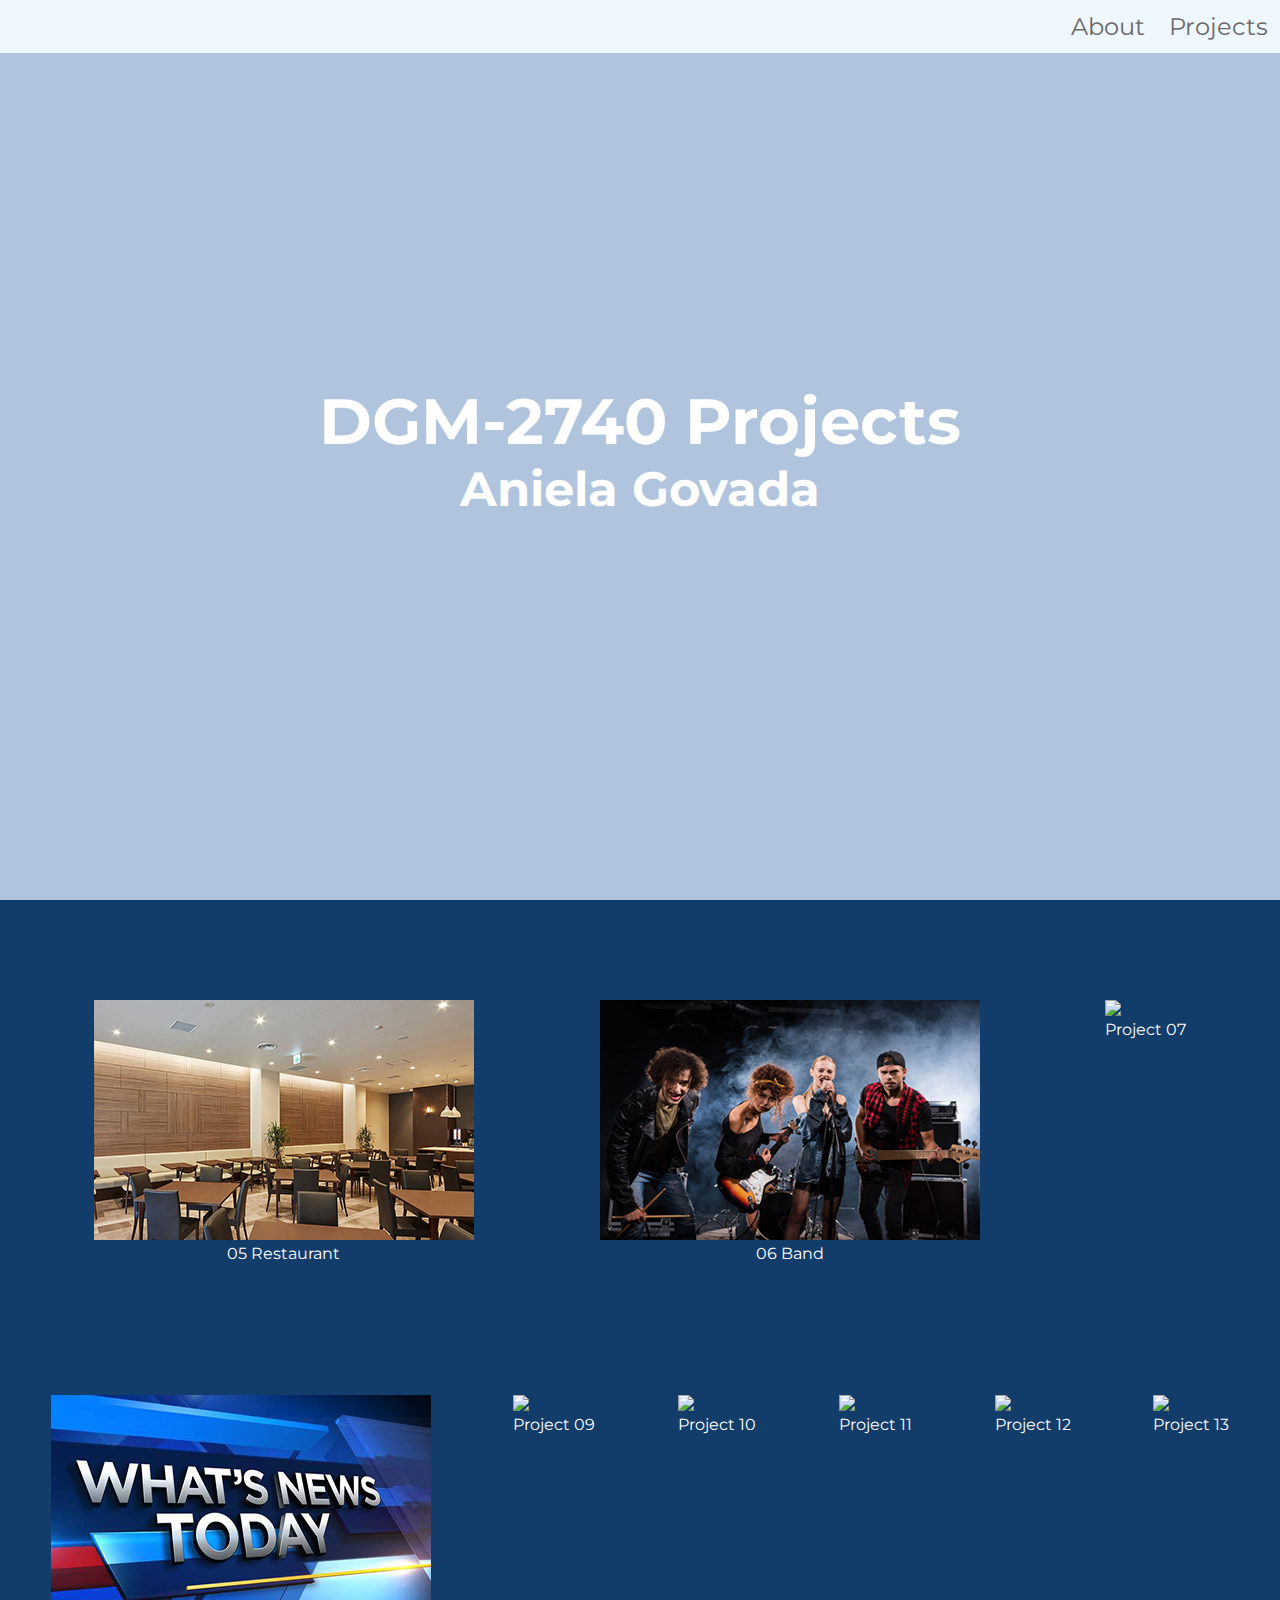
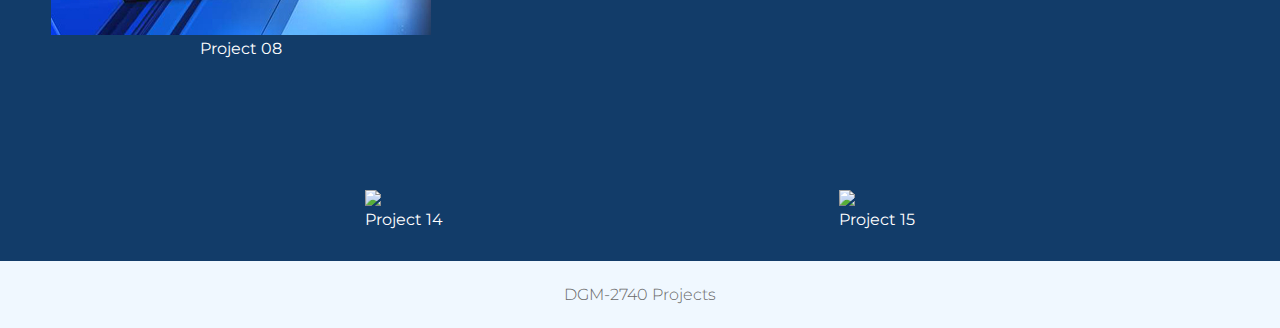
==== index.html @ d08dba9b "project 08" ====
<!DOCTYPE html>
<html lang="en">
<!--<script src="https://cdn.freecodecamp.org/testable-projects-fcc/v1/bundle.js"></script>-->

<head>
    <meta charset="UTF-8">
    <meta http-equiv="X-UA-Compatible" content="IE=edge">
    <meta name="viewport" content="width=device-width, initial-scale=1.0">
    <link href="style.css" rel="stylesheet">
    <link rel="preconnect" href="https://fonts.gstatic.com">
    <link href="https://fonts.googleapis.com/css2?family=Montserrat&display=swap" rel="stylesheet">
    <title>DGM-2740|Projects</title>
</head>

<body>
    <nav id="navbar">
        <ul id="navlist">
            <li>
                <a href="#welcome-section">About</a>
            </li>
            <li>
                <a href="#projects">Projects</a>
            </li>
        </ul>
    </nav>
    <section id="welcome-section">
        <h1>DGM-2740 Projects</h1>
        <h2>Aniela Govada</h2>
    </section>
    <section id="projects">
        <a href="resturant05/index.html" target="_blank" class="project-tile">
            <figure class="project-tile">
                <img src="images/hero.jpeg">
                <figcaption>05 Restaurant</figcaption>
            </figure>
        </a>

        <a href="band06/index.html" target="_blank" class="project-tile">
            <figure class="project-tile">
                <img src="images/rockBand.jpeg">
                <figcaption>06 Band</figcaption>
            </figure>
        </a>

        <a href="#" target="_blank" class="project-tile">
            <figure class="project-tile">
                <img src="https://picsum.photos/id/1018/380/240">
                <figcaption>Project 07</figcaption>
            </figure>
        </a>

        <a href="news08/index.html" class="project-tile">
            <figure class="project-tile">
                <img src="/images/C4GTHMM43JGORGPZPFBHWLNJ2Y.jpeg">
                <figcaption>Project 08</figcaption>
            </figure>
        </a>

        <a href="#" class="project-tile">
            <figure class="project-tile">
                <img src="https://picsum.photos/id/1018/380/240">
                <figcaption>Project 09</figcaption>
            </figure>
        </a>
        <a href="#" class="project-tile">
            <figure class="project-tile">
                <img src="https://picsum.photos/id/1018/380/240">
                <figcaption>Project 10</figcaption>
            </figure>
        </a>
        <a href="#" class="project-tile">
            <figure class="project-tile">
                <img src="https://picsum.photos/id/1018/380/240">
                <figcaption>Project 11</figcaption>
            </figure>
        </a>
        <a href="#" class="project-tile">
            <figure class="project-tile">
                <img src="https://picsum.photos/id/1018/380/240">
                <figcaption>Project 12</figcaption>
            </figure>
        </a>
        <a href="#" class="project-tile">
            <figure class="project-tile">
                <img src="https://picsum.photos/id/1018/380/240">
                <figcaption>Project 13</figcaption>
            </figure>
        </a>
        <a href="#" class="project-tile">
            <figure class="project-tile">
                <img src="https://picsum.photos/id/1018/380/240">
                <figcaption>Project 14</figcaption>
            </figure>
        </a>
        <a href="#" class="project-tile">
            <figure class="project-tile">
                <img src="https://picsum.photos/id/1018/380/240">
                <figcaption>Project 15</figcaption>
            </figure>
        </a>
        
    </section>

    <footer>
        <p>DGM-2740 Projects</p>
    </footer>

<!--    <script src="https://cdn.freecodecamp.org/testable-projects-fcc/v1/bundle.js"></script>-->

</body>

</html>
---- style.css ----
*{
    margin: 0;
    padding: 0;
    box-sizing: border-box;
}

body {
    font-family: 'Montserrat', sans-serif;
}

#navbar {
    width: 100%; 
    display: flex;
    justify-content: flex-end;
    position: fixed;
    background-color: aliceblue;
    
}

#navlist {
    display: flex;   
    list-style: none;   
    
}

#navlist a{
    display: block;
    font-size: 1.5em;
    padding: .5em .5em;
    color: dimgrey;
}

#navlist a:hover {
    background-color: lightsteelblue;
    color: white;
}

#welcome-section {
    display: flex;
    flex-direction: column;
    justify-content: center;
    align-items: center;
    background-color: lightsteelblue;
    color:white;
    width: 100%;
    height: 100vh;
    font-size: 2rem;
}

#projects {
    background-color: #123C69;
    display: flex;
    flex-wrap: wrap;
    justify-content: space-evenly;
}

.project-tile{
    margin-top: 50px;
    margin-left: 1em;
    margin-right: 1em;
    margin-bottom: 1em;
    
}

.project-tile:hover {
    color: white;
    text-decoration: underline;
}

figcaption {
    
    text-align: center;
}

a{
    text-decoration: none;
    color: white;
}

#contact{
    background-color: lightsteelblue;
    display: flex;
    flex-direction: column;
    justify-content: center;
    align-items: center;
    color:white;
    width: 100%;
    height: 100vh;
    font-size: 2rem;
}

.links {
    float: left; 
    text-decoration: none; 
    padding: 30px;
    font-size: 1.4rem;
    color: #123C69;
} 

.links a:hover {
    color: white;
    text-decoration: underline;
}

.verticalLine {
    border-left: thick solid #ff0000;
}


footer {
    font-weight: 300;
    text-align: center;
    padding: 1.5rem;
    background: aliceblue;
    color: dimgrey;
} 

@media (max-width: 1200px) {
    html {
        font-size: 100%;
    }
}
@media (max-width: 980px) {
    html {
        font-size: 80%;
    }
}
@media (max-width: 460px) {
    html {
        font-size: 60%;
    }
}
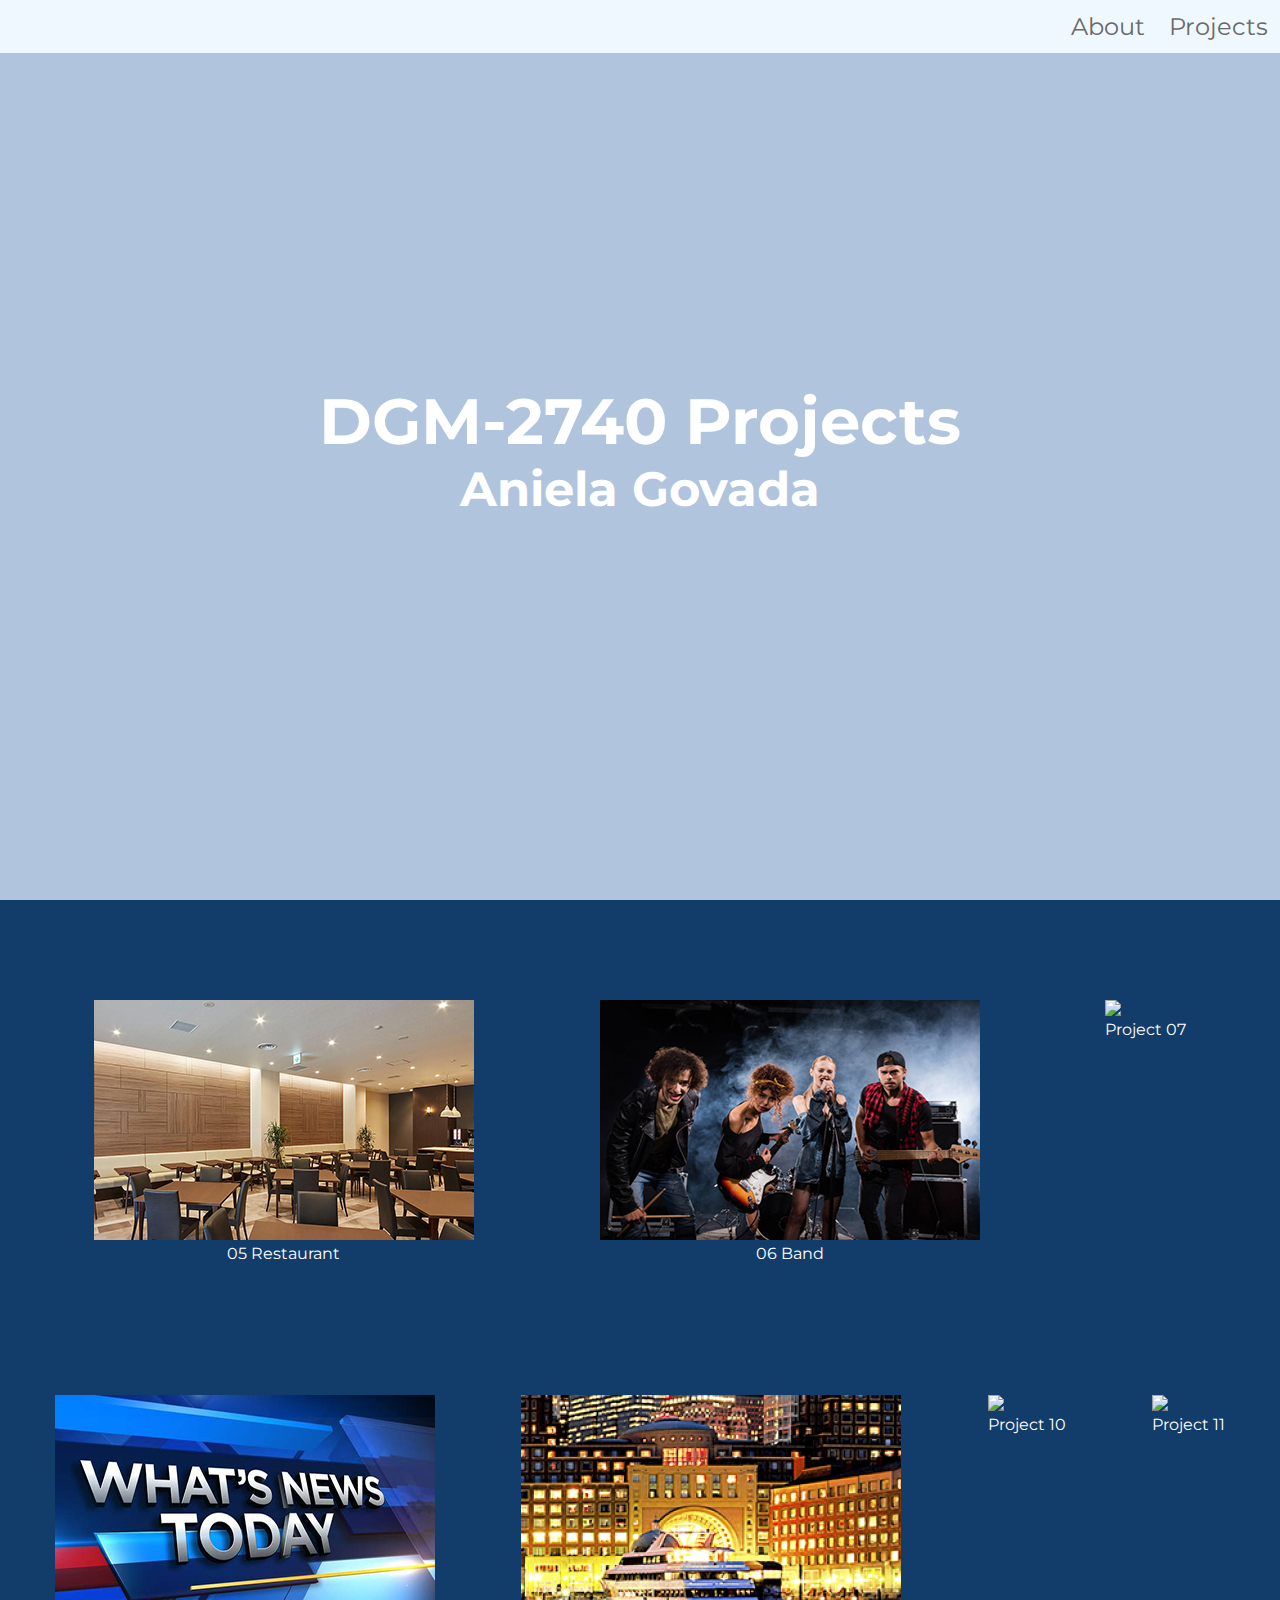
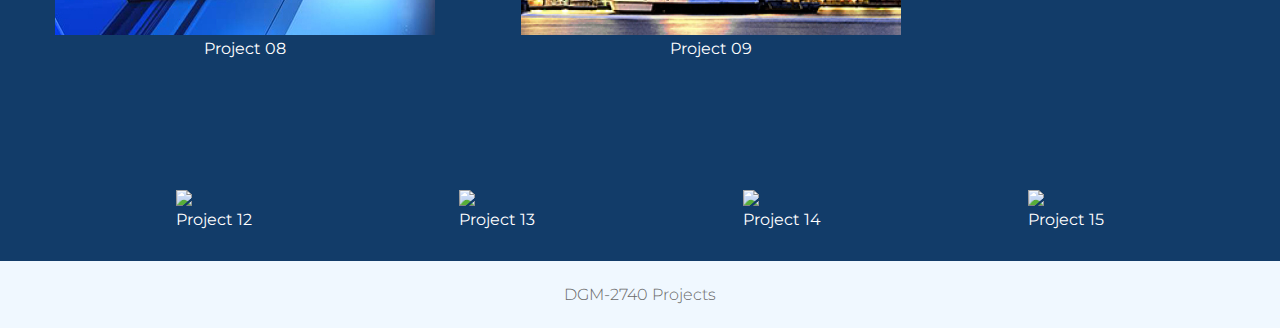
==== commit 7bb41932: "display Changes" ====
--- a/index.html
+++ b/index.html
@@ -56,9 +56,9 @@
             </figure>
         </a>
 
-        <a href="#" class="project-tile">
+        <a href="09boston/index.html" class="project-tile">
             <figure class="project-tile">
-                <img src="https://picsum.photos/id/1018/380/240">
+                <img src="/images/boston.jpeg">
                 <figcaption>Project 09</figcaption>
             </figure>
         </a>
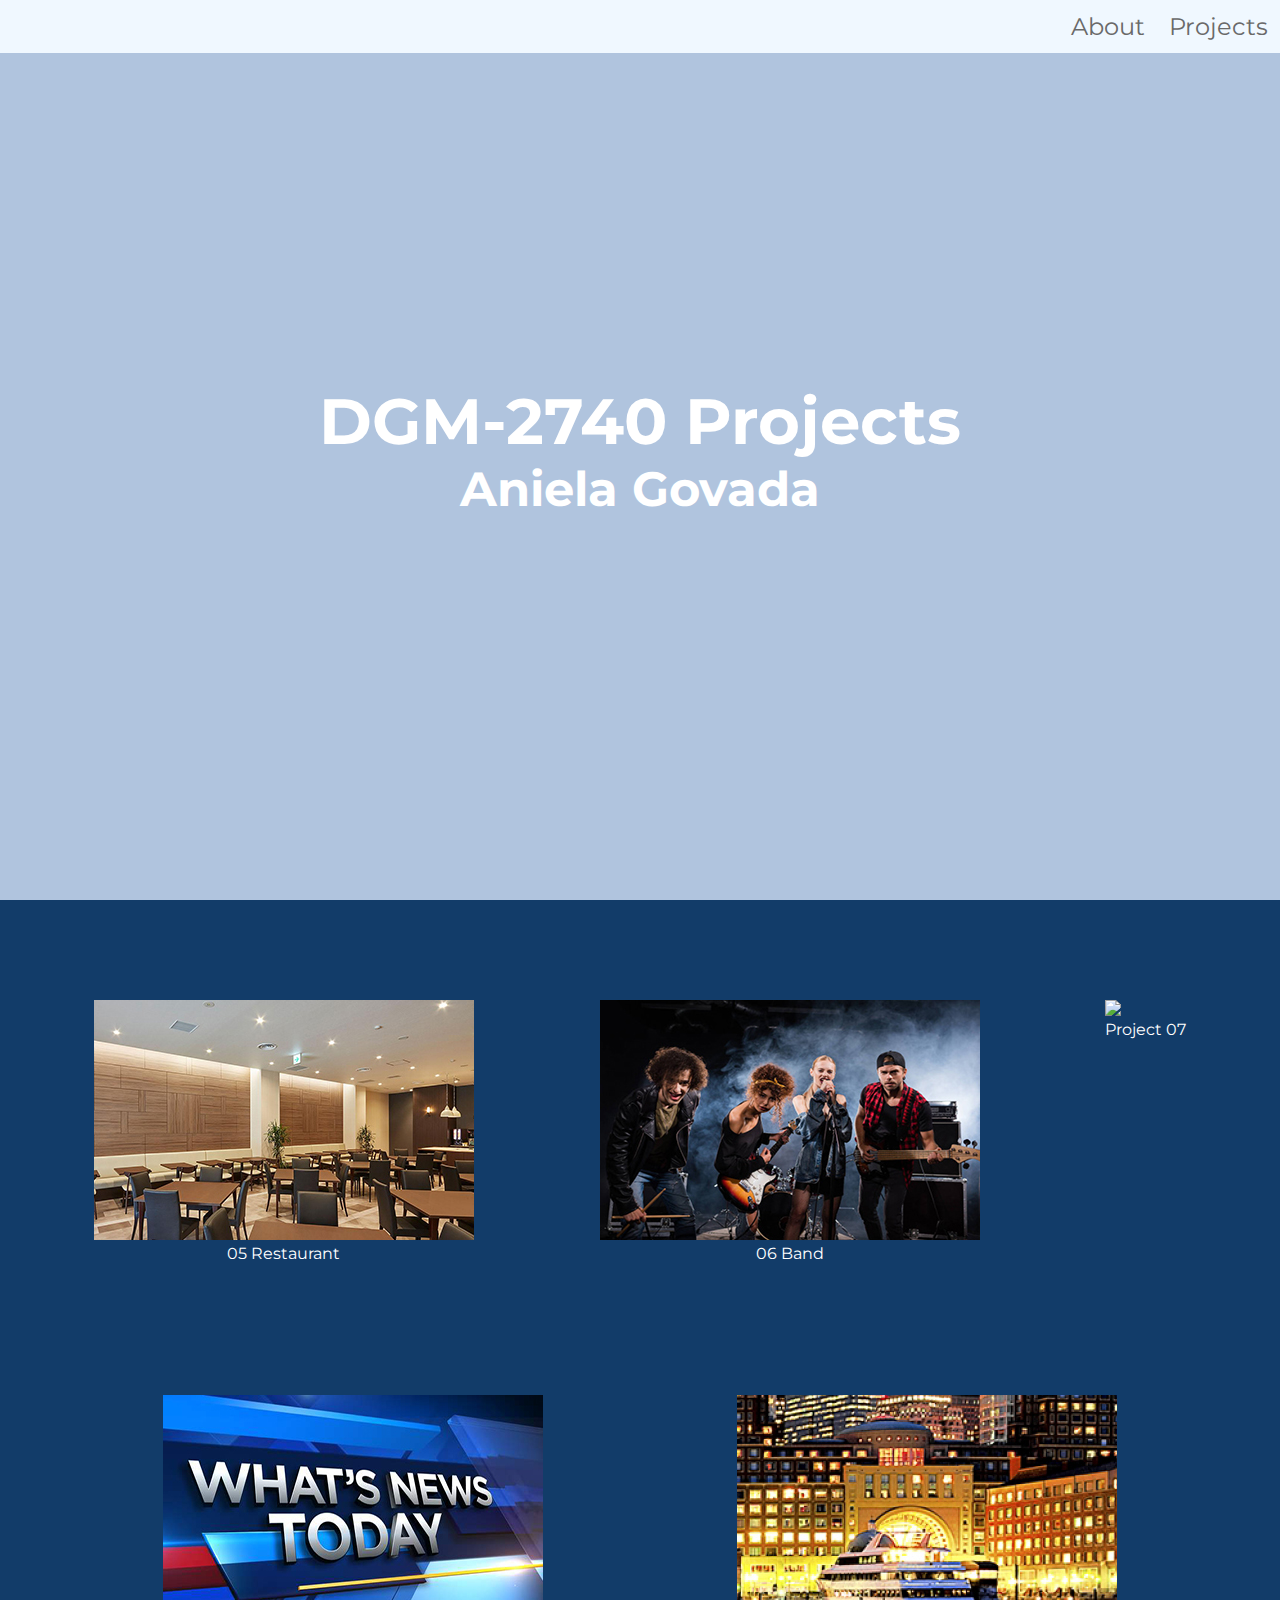
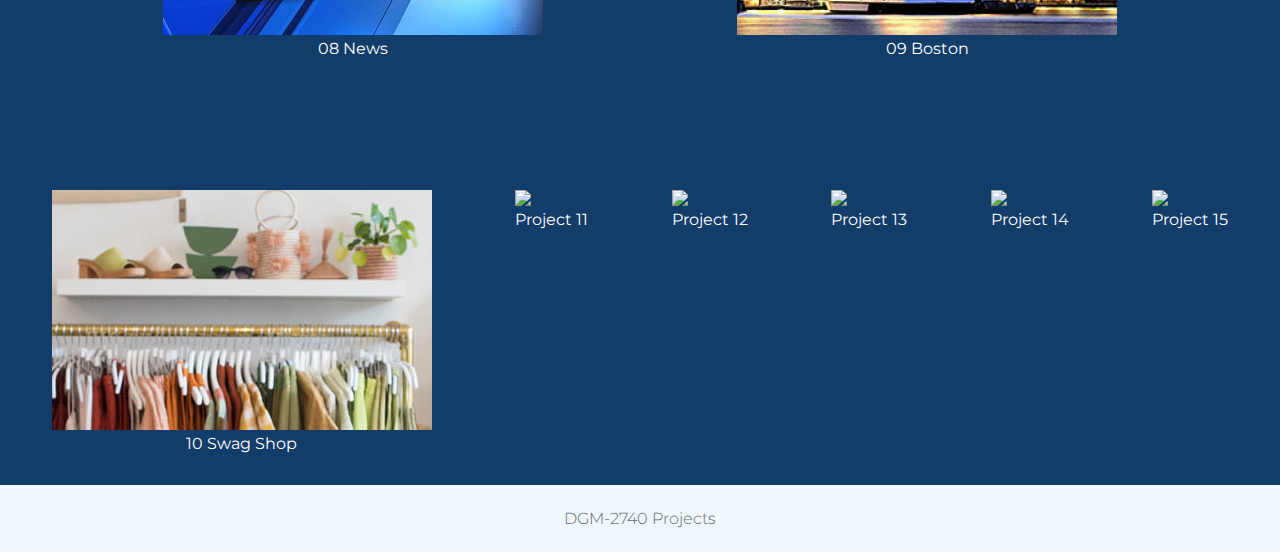
==== commit eb445381: "10 project" ====
--- a/index.html
+++ b/index.html
@@ -49,23 +49,23 @@
             </figure>
         </a>
 
-        <a href="news08/index.html" class="project-tile">
+        <a href="news08/index.html" target="_blank" class="project-tile">
             <figure class="project-tile">
                 <img src="/images/C4GTHMM43JGORGPZPFBHWLNJ2Y.jpeg">
-                <figcaption>Project 08</figcaption>
+                <figcaption>08 News</figcaption>
             </figure>
         </a>
 
-        <a href="09boston/index.html" class="project-tile">
+        <a href="boston09/index.html" target="_blank" class="project-tile">
             <figure class="project-tile">
                 <img src="/images/boston.jpeg">
-                <figcaption>Project 09</figcaption>
+                <figcaption>09 Boston</figcaption>
             </figure>
         </a>
-        <a href="#" class="project-tile">
+        <a href="swag10/index.html" class="project-tile">
             <figure class="project-tile">
-                <img src="https://picsum.photos/id/1018/380/240">
-                <figcaption>Project 10</figcaption>
+                <img src="images/swag.jpeg">
+                <figcaption>10 Swag Shop</figcaption>
             </figure>
         </a>
         <a href="#" class="project-tile">
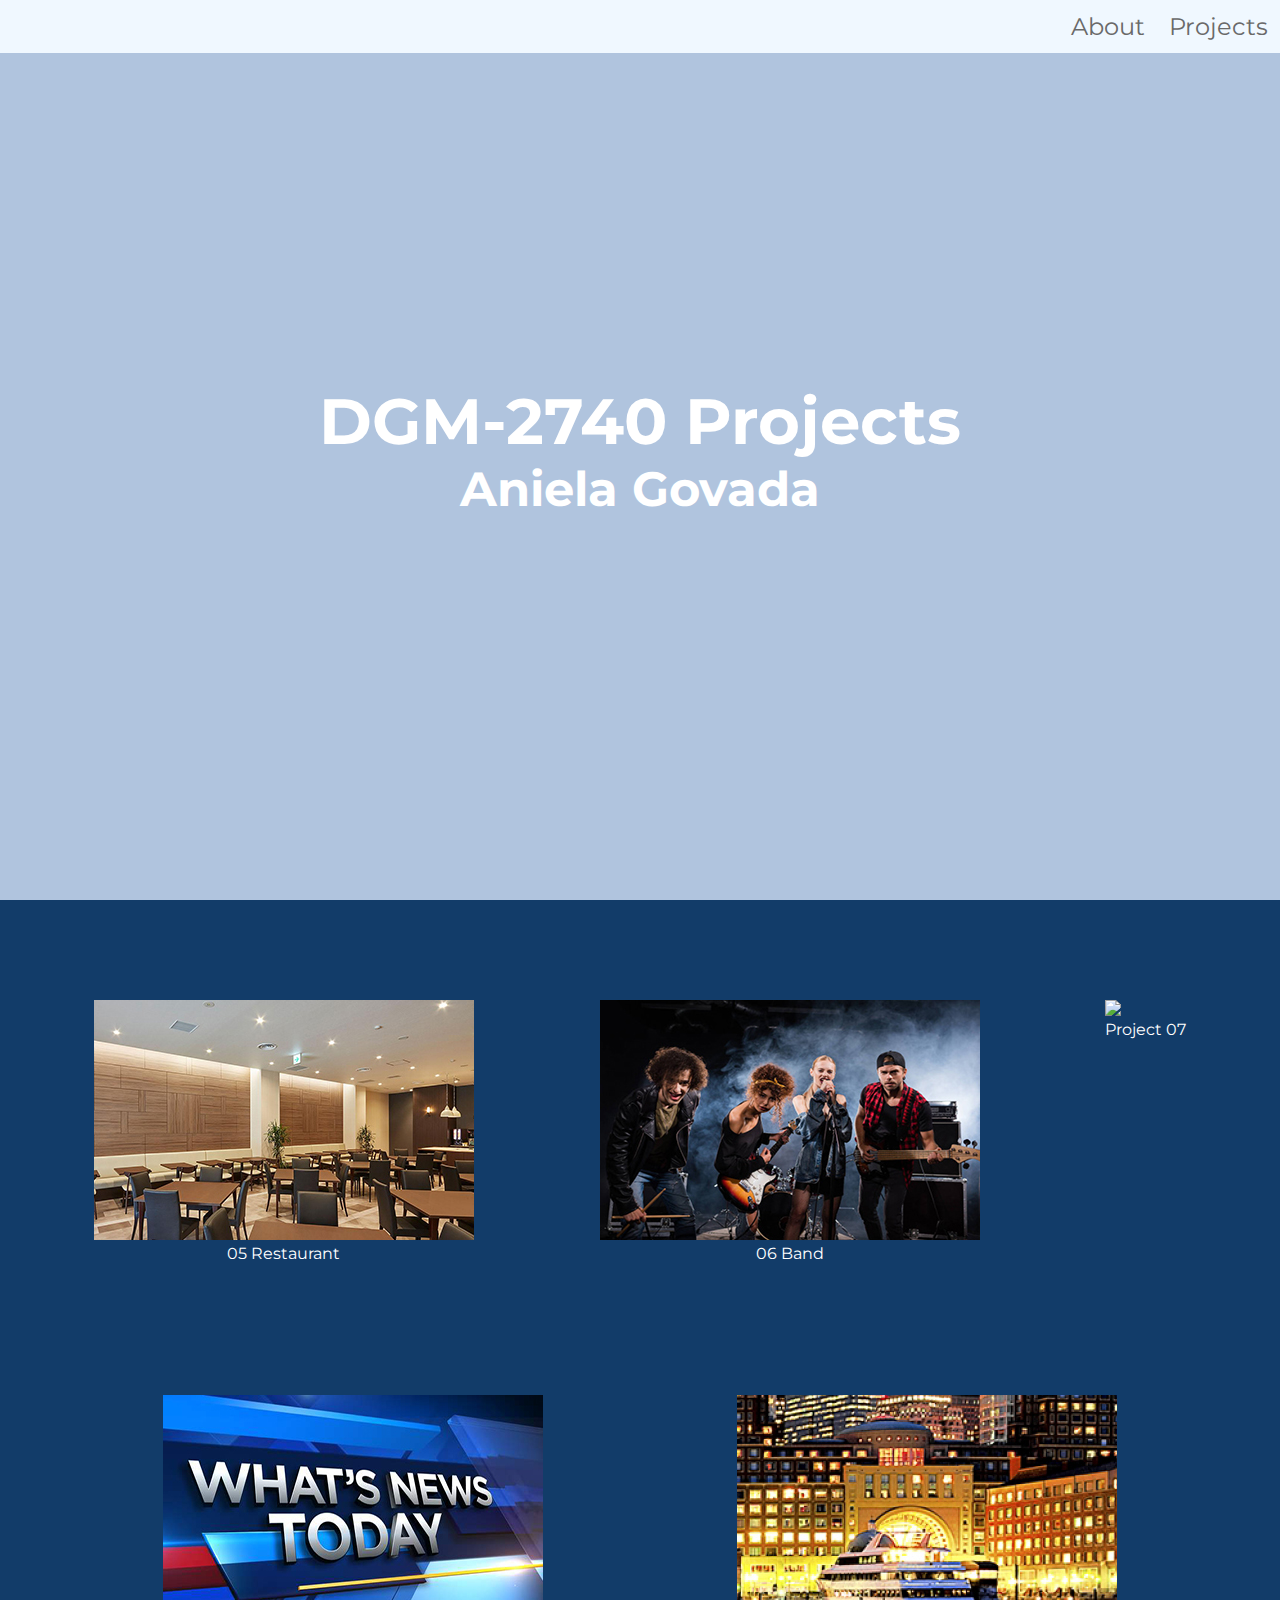
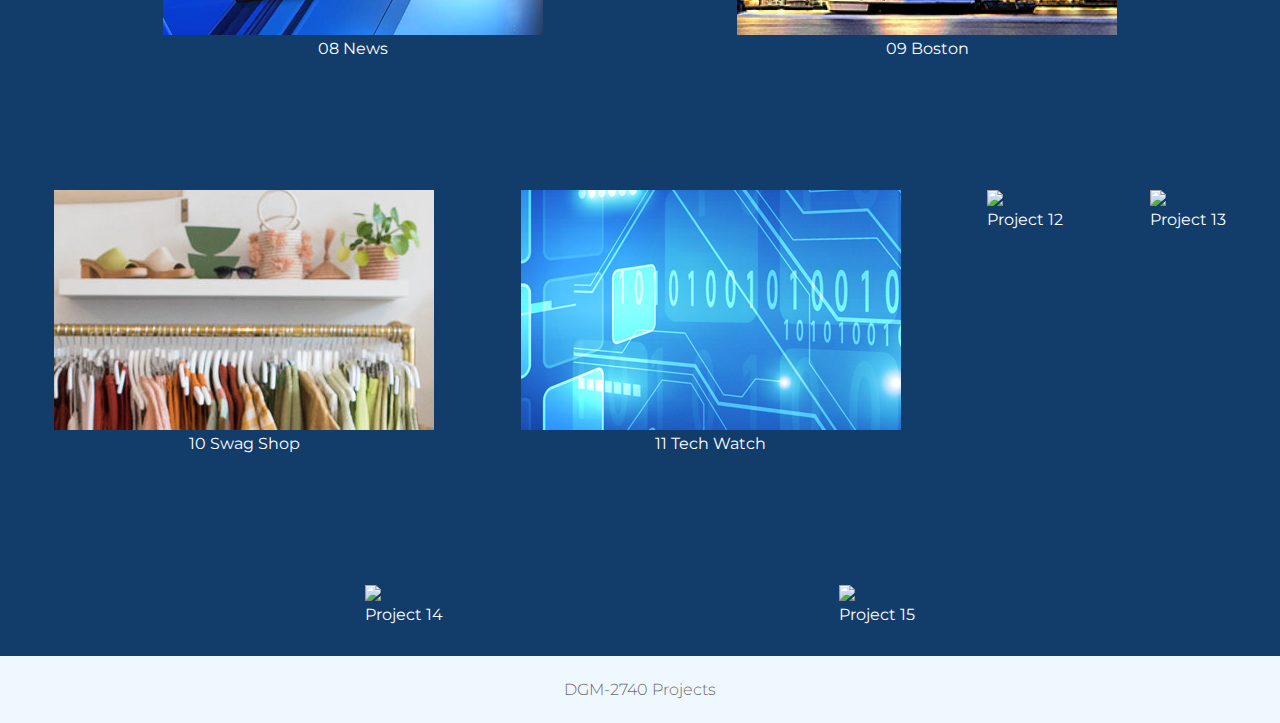
==== commit 6734cd8b: "11 image" ====
--- a/index.html
+++ b/index.html
@@ -62,37 +62,37 @@
                 <figcaption>09 Boston</figcaption>
             </figure>
         </a>
-        <a href="swag10/index.html" class="project-tile">
+        <a href="swag10/index.html" target="_blank" class="project-tile">
             <figure class="project-tile">
                 <img src="images/swag.jpeg">
                 <figcaption>10 Swag Shop</figcaption>
             </figure>
         </a>
-        <a href="#" class="project-tile">
+        <a href="techwatch11/index.html" target="_blank" class="project-tile">
             <figure class="project-tile">
-                <img src="https://picsum.photos/id/1018/380/240">
-                <figcaption>Project 11</figcaption>
+                <img src="images/tech.jpeg">
+                <figcaption>11 Tech Watch</figcaption>
             </figure>
         </a>
-        <a href="#" class="project-tile">
+        <a href="#" target="_blank" class="project-tile">
             <figure class="project-tile">
                 <img src="https://picsum.photos/id/1018/380/240">
                 <figcaption>Project 12</figcaption>
             </figure>
         </a>
-        <a href="#" class="project-tile">
+        <a href="#" target="_blank" class="project-tile">
             <figure class="project-tile">
                 <img src="https://picsum.photos/id/1018/380/240">
                 <figcaption>Project 13</figcaption>
             </figure>
         </a>
-        <a href="#" class="project-tile">
+        <a href="#" target="_blank" class="project-tile">
             <figure class="project-tile">
                 <img src="https://picsum.photos/id/1018/380/240">
                 <figcaption>Project 14</figcaption>
             </figure>
         </a>
-        <a href="#" class="project-tile">
+        <a href="#" target="_blank" class="project-tile">
             <figure class="project-tile">
                 <img src="https://picsum.photos/id/1018/380/240">
                 <figcaption>Project 15</figcaption>
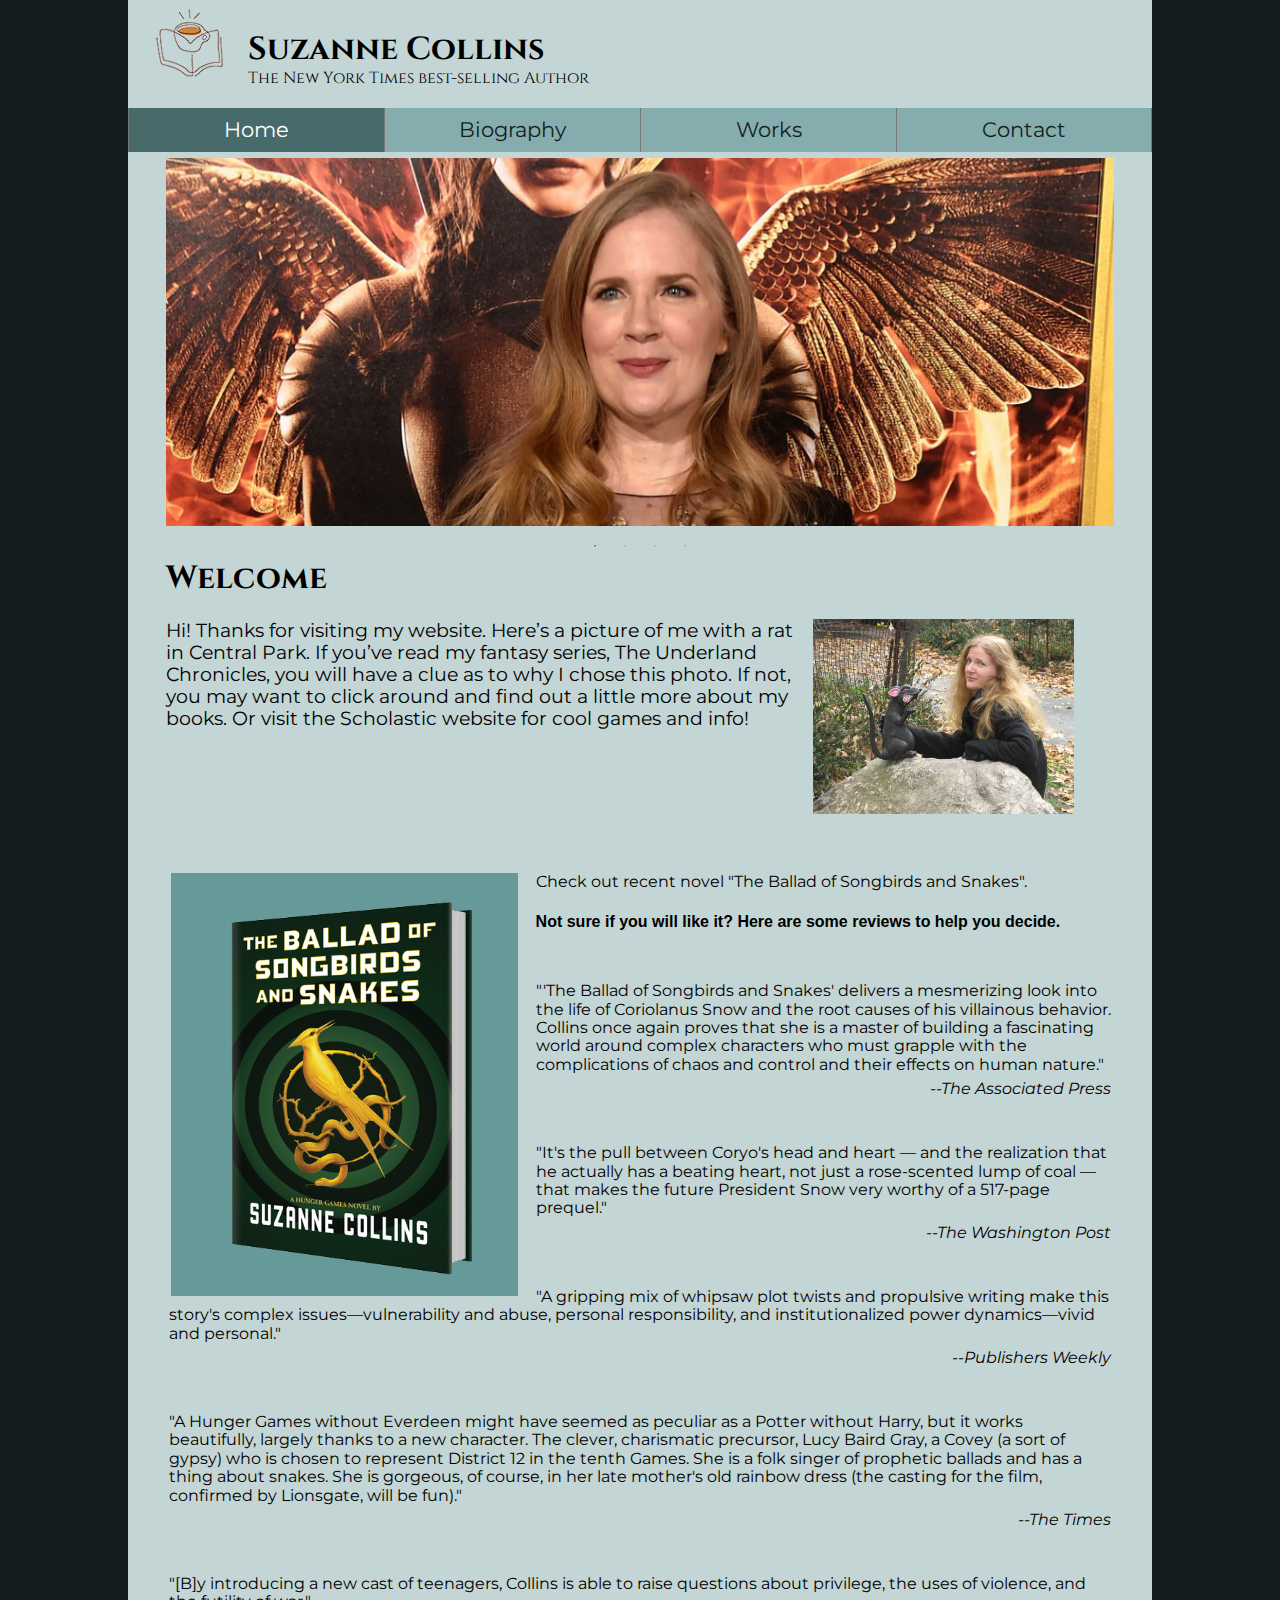
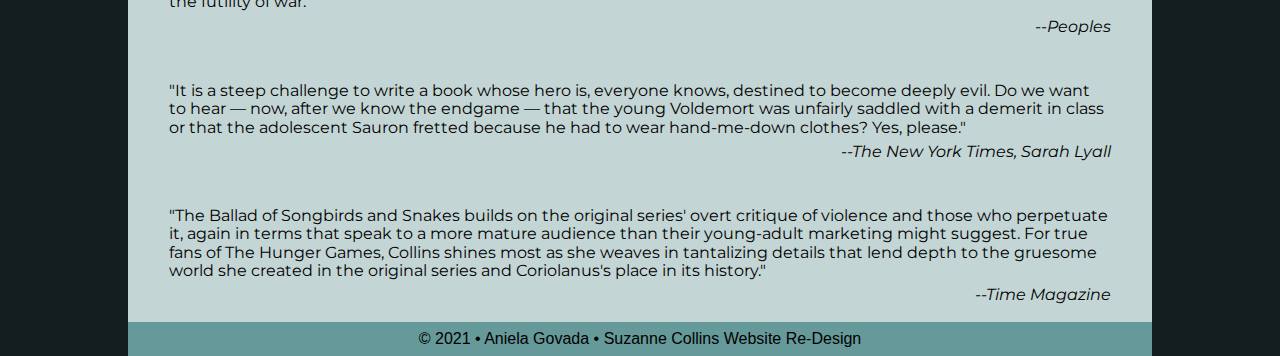
==== commit e3aa2597: "Capstone" ====
--- a/index.html
+++ b/index.html
@@ -1,112 +1,164 @@
-<!DOCTYPE html>
+<!doctype html>
 <html lang="en">
-<!--<script src="https://cdn.freecodecamp.org/testable-projects-fcc/v1/bundle.js"></script>-->
+<head>
+<meta charset="utf-8">
+<meta name="description" content="Fill Me In">
+<meta name="author" content="John Doe">
 
-<head>
-    <meta charset="UTF-8">
-    <meta http-equiv="X-UA-Compatible" content="IE=edge">
-    <meta name="viewport" content="width=device-width, initial-scale=1.0">
-    <link href="style.css" rel="stylesheet">
-    <link rel="preconnect" href="https://fonts.gstatic.com">
-    <link href="https://fonts.googleapis.com/css2?family=Montserrat&display=swap" rel="stylesheet">
-    <title>DGM-2740|Projects</title>
+<!-- This start file was build by Paul Cheney  -->
+<title>Capstone Project by Aniela Govada</title>
+
+<!-- TELLS PHONES NOT TO LIE ABOUT THEIR WIDTH & stops the font from enlarging when a phone is turned sideways-->
+<meta name="viewport" content="width=device-width, initial-scale=1, maximum-scale=1">
+
+
+
+
+<!-- STYLE SHEETS -->
+<link href="css/styles.css" rel="stylesheet">
+<link rel="preconnect" href="https://fonts.gstatic.com">
+<link href="https://fonts.googleapis.com/css2?family=Cinzel:wght@600&family=Montserrat&display=swap" rel="stylesheet">
+
+
+     
 </head>
-
 <body>
-    <nav id="navbar">
-        <ul id="navlist">
-            <li>
-                <a href="#welcome-section">About</a>
-            </li>
-            <li>
-                <a href="#projects">Projects</a>
-            </li>
+<!-- HEADER HERE -->
+	<header>
+        <picture> 
+               <source media="(max-width: 200px)" srcset= "images/logoSmall.png">
+                <source media="(max-width: 560px)" srcset="images/logoMedium.png">
+                <source media="(max-width: 1024px)" srcset="images/logoLarge.png">
+                <img src="images/logoMedium.png"  alt="logo"> 
+        </picture>
+        <h1>Suzanne Collins</h1>
+        <h2>The New York Times best-selling Author </h2>
+    </header>
+    
+    
+<!-- NAVIGATION HERE -->
+    <nav class="clearfix">
+        <button type = "button" onclick="toggleMenu()">&#9776;</button>
+        <ul id="primaryNav" class="hide" >
+            <li class="active"><a href="#">Home</a></li>
+            <li><a href="Bio/index.html" target="_blank">Biography</a></li>
+            <li><a href="Works/index.html" target="_blank">Works</a></li>
+            
+            <li><a href="Contact/index.html" target="_blank">Contact</a></li>    
         </ul>
     </nav>
-    <section id="welcome-section">
-        <h1>DGM-2740 Projects</h1>
-        <h2>Aniela Govada</h2>
-    </section>
-    <section id="projects">
-        <a href="resturant05/index.html" target="_blank" class="project-tile">
-            <figure class="project-tile">
-                <img src="images/hero.jpeg">
-                <figcaption>05 Restaurant</figcaption>
-            </figure>
-        </a>
+    
+    
+<!-- CONTENT HERE -->
+    <main>
+        <div class="sliders">
+           <picture>
+                   <source srcset="images/herosmall.jpg" media="(max-width: 28.12rem)">
+                   <source srcset="images/hero.jpeg" media="(min-width: 28.12rem)">
+                    <img src="images/slider4small.jpg" alt="slider"> 
+            </picture>
 
-        <a href="band06/index.html" target="_blank" class="project-tile">
-            <figure class="project-tile">
-                <img src="images/rockBand.jpeg">
-                <figcaption>06 Band</figcaption>
-            </figure>
-        </a>
+            <picture>
+                   <source srcset="images/slider1small.jpg" media="(max-width: 28.12rem)">
+                   <source srcset="images/slider1.jpeg" media="(min-width: 28.12rem)">
+                    <img src="images/slider4small.jpg" alt="slider"> 
+            </picture>
 
-        <a href="#" target="_blank" class="project-tile">
-            <figure class="project-tile">
-                <img src="https://picsum.photos/id/1018/380/240">
-                <figcaption>Project 07</figcaption>
-            </figure>
-        </a>
+            <picture>
+                   <source srcset="images/slider3small.jpg" media="(max-width: 28.12rem)">
+                   <source srcset="images/slider3.jpeg" media="(min-width: 28.12rem)">
+                    <img src="images/slider4small.jpg" alt="slider"> 
+            </picture>
 
-        <a href="news08/index.html" target="_blank" class="project-tile">
-            <figure class="project-tile">
-                <img src="/images/C4GTHMM43JGORGPZPFBHWLNJ2Y.jpeg">
-                <figcaption>08 News</figcaption>
-            </figure>
-        </a>
+            <picture>
+                   <source srcset="images/slider4small.jpg" media="(max-width: 28.12rem)">
+                   <source srcset="images/slider4.jpeg" media="(min-width: 28.12rem)">
+                    <img src="images/slider4small.jpg" alt="slider"> 
+            </picture>
+        </div>
+        
+        <h1>Welcome</h1>
+        <div class="welcome"> 
+            <figure class="HomeImage1"><img src="images/Rat_and_me-small.jpg" alt="image"></figure>
+            <p>Hi! Thanks for visiting my website. Here’s a picture of me with a rat in Central Park. If you’ve read my fantasy series, The Underland Chronicles, you will have a clue as to why I chose this photo. If not, you may want to click around and find out a little more about my books. Or visit the Scholastic website for cool games and info!</p>
+        </div>   
+        
+        <div class="book">
+            <figure class="HomeImage"><img src="images/balladImage.png" alt="image"></figure>
+        </div>
+        <div class="">
+            <p class="question"> Check out recent novel "The Ballad of Songbirds and Snakes".</p>
+            <h4>Not sure if you will like it? Here are some reviews to help you decide.</h4>
+            <div class="reviews">
+                <p>
+                    "'The Ballad of Songbirds and Snakes' delivers a mesmerizing look into the life of Coriolanus Snow and the root causes of his villainous behavior. Collins once again proves that she is a master of building a fascinating world around complex characters who must grapple with the complications of chaos and control and their effects on human nature." </p>
+                    <p class="names">--The Associated Press</p>
+            </div>  
+            <div class="reviews">
+                <p>
 
-        <a href="boston09/index.html" target="_blank" class="project-tile">
-            <figure class="project-tile">
-                <img src="/images/boston.jpeg">
-                <figcaption>09 Boston</figcaption>
-            </figure>
-        </a>
-        <a href="swag10/index.html" target="_blank" class="project-tile">
-            <figure class="project-tile">
-                <img src="images/swag.jpeg">
-                <figcaption>10 Swag Shop</figcaption>
-            </figure>
-        </a>
-        <a href="techwatch11/index.html" target="_blank" class="project-tile">
-            <figure class="project-tile">
-                <img src="images/tech.jpeg">
-                <figcaption>11 Tech Watch</figcaption>
-            </figure>
-        </a>
-        <a href="#" target="_blank" class="project-tile">
-            <figure class="project-tile">
-                <img src="https://picsum.photos/id/1018/380/240">
-                <figcaption>Project 12</figcaption>
-            </figure>
-        </a>
-        <a href="#" target="_blank" class="project-tile">
-            <figure class="project-tile">
-                <img src="https://picsum.photos/id/1018/380/240">
-                <figcaption>Project 13</figcaption>
-            </figure>
-        </a>
-        <a href="#" target="_blank" class="project-tile">
-            <figure class="project-tile">
-                <img src="https://picsum.photos/id/1018/380/240">
-                <figcaption>Project 14</figcaption>
-            </figure>
-        </a>
-        <a href="#" target="_blank" class="project-tile">
-            <figure class="project-tile">
-                <img src="https://picsum.photos/id/1018/380/240">
-                <figcaption>Project 15</figcaption>
-            </figure>
-        </a>
-        
-    </section>
+                    "It's the pull between Coryo's head and heart — and the realization that he actually has a beating heart, not just a rose-scented lump of coal — that makes the future President Snow very worthy of a 517-page prequel."</p>
+                  <p class="names">--The Washington Post</p>  
+             </div>    
+            <div class="reviews">
+                <p>
 
+                    "A gripping mix of whipsaw plot twists and propulsive writing make this story's complex issues—vulnerability and abuse, personal responsibility, and institutionalized power dynamics—vivid and personal."</p>
+                  <p class="names">--Publishers Weekly</p>  
+            </div> 
+            <div class="reviews">
+                <p>
+                    "A Hunger Games without Everdeen might have seemed as peculiar as a Potter without Harry, but it works beautifully, largely thanks to a new character. The clever, charismatic precursor, Lucy Baird Gray, a Covey (a sort of gypsy) who is chosen to represent District 12 in the tenth Games. She is a folk singer of prophetic ballads and has a thing about snakes. She is gorgeous, of course, in her late mother's old rainbow dress (the casting for the film, confirmed by Lionsgate, will be fun)."
+                </p>  
+                <p class="names">--The Times</p>  
+            </div> 
+            
+            <div class="reviews">
+                <p>
+                    "[B]y introducing a new cast of teenagers, Collins is able to raise questions about privilege, the uses of violence, and the futility of war."
+
+
+                </p>
+                <p class="names">--Peoples</p>  
+            </div>
+            <div class="reviews">
+                <p>
+                    "It is a steep challenge to write a book whose hero is, everyone knows, destined to become deeply evil. Do we want to hear — now, after we know the endgame — that the young Voldemort was unfairly saddled with a demerit in class or that the adolescent Sauron fretted because he had to wear hand-me-down clothes?  Yes, please."
+
+
+                </p>
+                <p class="names">--The New York Times, Sarah Lyall</p> 
+            </div>
+            <div class="reviews">
+                <p>
+                    "The Ballad of Songbirds and Snakes builds on the original series' overt critique of violence and those who perpetuate it, again in terms that speak to a more mature audience than their young-adult marketing might suggest. For true fans of The Hunger Games, Collins shines most as she weaves in tantalizing details that lend depth to the gruesome world she created in the original series and Coriolanus's place in its history."
+
+
+                </p>
+                <p class="names">--Time Magazine </p>  
+            </div>
+        </div>
+    </main>
+    
+<!-- FOOTER HERE -->   
     <footer>
-        <p>DGM-2740 Projects</p>
+        &copy; 2021 &bull; Aniela Govada &bull; Suzanne Collins Website Re-Design
     </footer>
-
-<!--    <script src="https://cdn.freecodecamp.org/testable-projects-fcc/v1/bundle.js"></script>-->
-
+    <script src="https://ajax.googleapis.com/ajax/libs/jquery/3.6.0/jquery.min.js"></script>
+    <script type="text/javascript" src="slick/slick.min.js"></script>
+    <script>
+        $(document).ready(function(){
+            $('.sliders').slick({
+                dots:true,
+                arrows: false,
+                infinite: true,
+                speed: 1000,
+                cssEase: 'ease-out',
+                autoplay: true,
+                autoplaySpeed:30000
+            });
+        });
+    </script>
+<script src="js/script.js"></script>
 </body>
-
 </html>--- a/css/styles.css
+++ b/css/styles.css
@@ -0,0 +1,724 @@
+@charset "UTF-8";
+/*! normalize.css v8.0.1 | MIT License | github.com/necolas/normalize.css */
+/* Document
+   ========================================================================== */
+/**
+ * 1. Correct the line height in all browsers.
+ * 2. Prevent adjustments of font size after orientation changes in iOS.
+ */
+html {
+  line-height: 1.15;
+  /* 1 */
+  -webkit-text-size-adjust: 100%;
+  /* 2 */ }
+
+/* Sections
+   ========================================================================== */
+/**
+ * Remove the margin in all browsers.
+ */
+body {
+  margin: 0; }
+
+/**
+ * Render the `main` element consistently in IE.
+ */
+main {
+  display: block; }
+
+/**
+ * Correct the font size and margin on `h1` elements within `section` and
+ * `article` contexts in Chrome, Firefox, and Safari.
+ */
+h1 {
+  font-size: 2em;
+  margin: 0.67em 0; }
+
+/* Grouping content
+   ========================================================================== */
+/**
+ * 1. Add the correct box sizing in Firefox.
+ * 2. Show the overflow in Edge and IE.
+ */
+hr {
+  box-sizing: content-box;
+  /* 1 */
+  height: 0;
+  /* 1 */
+  overflow: visible;
+  /* 2 */ }
+
+/**
+ * 1. Correct the inheritance and scaling of font size in all browsers.
+ * 2. Correct the odd `em` font sizing in all browsers.
+ */
+pre {
+  font-family: monospace, monospace;
+  /* 1 */
+  font-size: 1em;
+  /* 2 */ }
+
+/* Text-level semantics
+   ========================================================================== */
+/**
+ * Remove the gray background on active links in IE 10.
+ */
+a {
+  background-color: transparent; }
+
+/**
+ * 1. Remove the bottom border in Chrome 57-
+ * 2. Add the correct text decoration in Chrome, Edge, IE, Opera, and Safari.
+ */
+abbr[title] {
+  border-bottom: none;
+  /* 1 */
+  text-decoration: underline;
+  /* 2 */
+  text-decoration: underline dotted;
+  /* 2 */ }
+
+/**
+ * Add the correct font weight in Chrome, Edge, and Safari.
+ */
+b,
+strong {
+  font-weight: bolder; }
+
+/**
+ * 1. Correct the inheritance and scaling of font size in all browsers.
+ * 2. Correct the odd `em` font sizing in all browsers.
+ */
+code,
+kbd,
+samp {
+  font-family: monospace, monospace;
+  /* 1 */
+  font-size: 1em;
+  /* 2 */ }
+
+/**
+ * Add the correct font size in all browsers.
+ */
+small {
+  font-size: 80%; }
+
+/**
+ * Prevent `sub` and `sup` elements from affecting the line height in
+ * all browsers.
+ */
+sub,
+sup {
+  font-size: 75%;
+  line-height: 0;
+  position: relative;
+  vertical-align: baseline; }
+
+sub {
+  bottom: -0.25em; }
+
+sup {
+  top: -0.5em; }
+
+/* Embedded content
+   ========================================================================== */
+/**
+ * Remove the border on images inside links in IE 10.
+ */
+img {
+  border-style: none; }
+
+/* Forms
+   ========================================================================== */
+/**
+ * 1. Change the font styles in all browsers.
+ * 2. Remove the margin in Firefox and Safari.
+ */
+button,
+input,
+optgroup,
+select,
+textarea {
+  font-family: inherit;
+  /* 1 */
+  font-size: 100%;
+  /* 1 */
+  line-height: 1.15;
+  /* 1 */
+  margin: 0;
+  /* 2 */ }
+
+/**
+ * Show the overflow in IE.
+ * 1. Show the overflow in Edge.
+ */
+button,
+input {
+  /* 1 */
+  overflow: visible; }
+
+/**
+ * Remove the inheritance of text transform in Edge, Firefox, and IE.
+ * 1. Remove the inheritance of text transform in Firefox.
+ */
+button,
+select {
+  /* 1 */
+  text-transform: none; }
+
+/**
+ * Correct the inability to style clickable types in iOS and Safari.
+ */
+button,
+[type="button"],
+[type="reset"],
+[type="submit"] {
+  -webkit-appearance: button; }
+
+/**
+ * Remove the inner border and padding in Firefox.
+ */
+button::-moz-focus-inner,
+[type="button"]::-moz-focus-inner,
+[type="reset"]::-moz-focus-inner,
+[type="submit"]::-moz-focus-inner {
+  border-style: none;
+  padding: 0; }
+
+/**
+ * Restore the focus styles unset by the previous rule.
+ */
+button:-moz-focusring,
+[type="button"]:-moz-focusring,
+[type="reset"]:-moz-focusring,
+[type="submit"]:-moz-focusring {
+  outline: 1px dotted ButtonText; }
+
+/**
+ * Correct the padding in Firefox.
+ */
+fieldset {
+  padding: 0.35em 0.75em 0.625em; }
+
+/**
+ * 1. Correct the text wrapping in Edge and IE.
+ * 2. Correct the color inheritance from `fieldset` elements in IE.
+ * 3. Remove the padding so developers are not caught out when they zero out
+ *    `fieldset` elements in all browsers.
+ */
+legend {
+  box-sizing: border-box;
+  /* 1 */
+  color: inherit;
+  /* 2 */
+  display: table;
+  /* 1 */
+  max-width: 100%;
+  /* 1 */
+  padding: 0;
+  /* 3 */
+  white-space: normal;
+  /* 1 */ }
+
+/**
+ * Add the correct vertical alignment in Chrome, Firefox, and Opera.
+ */
+progress {
+  vertical-align: baseline; }
+
+/**
+ * Remove the default vertical scrollbar in IE 10+.
+ */
+textarea {
+  overflow: auto; }
+
+/**
+ * 1. Add the correct box sizing in IE 10.
+ * 2. Remove the padding in IE 10.
+ */
+[type="checkbox"],
+[type="radio"] {
+  box-sizing: border-box;
+  /* 1 */
+  padding: 0;
+  /* 2 */ }
+
+/**
+ * Correct the cursor style of increment and decrement buttons in Chrome.
+ */
+[type="number"]::-webkit-inner-spin-button,
+[type="number"]::-webkit-outer-spin-button {
+  height: auto; }
+
+/**
+ * 1. Correct the odd appearance in Chrome and Safari.
+ * 2. Correct the outline style in Safari.
+ */
+[type="search"] {
+  -webkit-appearance: textfield;
+  /* 1 */
+  outline-offset: -2px;
+  /* 2 */ }
+
+/**
+ * Remove the inner padding in Chrome and Safari on macOS.
+ */
+[type="search"]::-webkit-search-decoration {
+  -webkit-appearance: none; }
+
+/**
+ * 1. Correct the inability to style clickable types in iOS and Safari.
+ * 2. Change font properties to `inherit` in Safari.
+ */
+::-webkit-file-upload-button {
+  -webkit-appearance: button;
+  /* 1 */
+  font: inherit;
+  /* 2 */ }
+
+/* Interactive
+   ========================================================================== */
+/*
+ * Add the correct display in Edge, IE 10+, and Firefox.
+ */
+details {
+  display: block; }
+
+/*
+ * Add the correct display in all browsers.
+ */
+summary {
+  display: list-item; }
+
+/* Misc
+   ========================================================================== */
+/**
+ * Add the correct display in IE 10+.
+ */
+template {
+  display: none; }
+
+/**
+ * Add the correct display in IE 10.
+ */
+[hidden] {
+  display: none; }
+
+/* Prevent adjustments of font size after orientation changes in IE on Windows Phone and in iOS.  */
+html {
+  -webkit-text-size-adjust: 100%;
+  -ms-text-size-adjust: 100%; }
+
+/*----------- apply a natural box layout model to all elements --------------*/
+* {
+  -moz-box-sizing: border-box;
+  -webkit-box-sizing: border-box;
+  box-sizing: border-box; }
+
+/*----------- BODY --------------*/
+body {
+  font-size: 16px;
+  font-family: Verdana, sans-serif;
+  background-color: #151e1e; }
+
+/*----------- HEADER --------------*/
+header {
+  padding: 0.5rem 2%;
+  background-color: #c3d5d5;
+  font-family: 'Cinzel', serif; }
+
+header h1 {
+  margin-top: 1.5rem;
+  margin-bottom: 0; }
+
+header h2 {
+  margin-top: 0;
+  font-weight: normal;
+  font-size: 1rem; }
+
+header img {
+  float: left;
+  margin: 0 2% 0 0; }
+
+/*----------- NAVIGATION --------------*/
+nav {
+  background-color: #669999; }
+
+nav ul {
+  list-style-type: none;
+  padding: 0;
+  margin: 0;
+  font-family: 'Montserrat', sans-serif; }
+
+nav ul li a {
+  display: block;
+  background-color: #85adad;
+  color: #151e1e;
+  border-left: 1px solid #777;
+  padding: .5rem 0;
+  text-decoration: none;
+  font-size: .75rem;
+  text-align: center; }
+
+nav ul li:first-child a {
+  border-left: none; }
+
+nav ul li a:hover {
+  background-color: #eee;
+  color: #669999; }
+
+nav ul li.active a {
+  background-color: #476b6b;
+  color: #fff; }
+
+nav button {
+  margin: 0 0.5rem;
+  background-color: transparent;
+  border: none;
+  font-size: 1.6rem;
+  color: #fff;
+  display: block;
+  padding: 0; }
+
+nav ul.hide {
+  display: none; }
+
+/*----------- MAIN --------------*/
+main {
+  padding: .5% 3%;
+  min-height: 10rem;
+  background-color: #c3d5d5;
+  grid-area: content; }
+  main h1 {
+    font-family: 'Cinzel', serif; }
+  main p {
+    font-family: 'Montserrat', sans-serif; }
+
+.sliders img {
+  width: 100%; }
+
+.HomeImage img {
+  width: 100%;
+/*  float: center;*/
+  background-color: #669999;
+  margin-left: 0px; }
+
+.HomeImage1 img {
+  width: 100%;
+/*  float: center;*/
+  background-color: #669999; }
+
+.question {
+  margin-top: 0rem; }
+
+.reviews {
+  border-style: solid;
+  border-color: #669999;
+  padding: 30px 20px;
+  margin-top: 2rem;
+  margin-bottom: 1rem;
+  font-family: 'Montserrat', sans-serif; }
+
+.names {
+  float: right;
+  font-style: italic;
+  margin-top: -10px; }
+
+/*----------- FOOTER --------------*/
+footer {
+  background-color: #669999;
+  padding: .5rem 2%;
+  text-align: center; }
+
+/*----- Clearfix: Force an Element not to collapse -----*/
+.clearfix:after {
+  content: "";
+  display: table;
+  clear: both; }
+
+/* Slider */
+.slick-loading .slick-list {
+  background: #fff url("./ajax-loader.gif") center center no-repeat; }
+
+/* Icons */
+@font-face {
+  font-family: "slick";
+  src: url("./fonts/slick.eot");
+  src: url("./fonts/slick.eot?#iefix") format("embedded-opentype"), url("./fonts/slick.woff") format("woff"), url("./fonts/slick.ttf") format("truetype"), url("./fonts/slick.svg#slick") format("svg");
+  font-weight: normal;
+  font-style: normal; }
+/* Arrows */
+.slick-prev,
+.slick-next {
+  position: absolute;
+  display: block;
+  height: 20px;
+  width: 20px;
+  line-height: 0px;
+  font-size: 0px;
+  cursor: pointer;
+  background: transparent;
+  color: transparent;
+  top: 50%;
+  -webkit-transform: translate(0, -50%);
+  -ms-transform: translate(0, -50%);
+  transform: translate(0, -50%);
+  padding: 0;
+  border: none;
+  outline: none; }
+  .slick-prev:hover, .slick-prev:focus,
+  .slick-next:hover,
+  .slick-next:focus {
+    outline: none;
+    background: transparent;
+    color: transparent; }
+    .slick-prev:hover:before, .slick-prev:focus:before,
+    .slick-next:hover:before,
+    .slick-next:focus:before {
+      opacity: 1; }
+  .slick-prev.slick-disabled:before,
+  .slick-next.slick-disabled:before {
+    opacity: 0.25; }
+  .slick-prev:before,
+  .slick-next:before {
+    font-family: "slick";
+    font-size: 20px;
+    line-height: 1;
+    color: white;
+    opacity: 0.75;
+    -webkit-font-smoothing: antialiased;
+    -moz-osx-font-smoothing: grayscale; }
+
+.slick-prev {
+  left: -25px; }
+  [dir="rtl"] .slick-prev {
+    left: auto;
+    right: -25px; }
+  .slick-prev:before {
+    content: "←"; }
+    [dir="rtl"] .slick-prev:before {
+      content: "→"; }
+
+.slick-next {
+  right: -25px; }
+  [dir="rtl"] .slick-next {
+    left: -25px;
+    right: auto; }
+  .slick-next:before {
+    content: "→"; }
+    [dir="rtl"] .slick-next:before {
+      content: "←"; }
+
+/* Dots */
+.slick-dotted.slick-slider {
+  margin-bottom: 30px; }
+
+.slick-dots {
+  position: absolute;
+  bottom: -25px;
+  list-style: none;
+  display: block;
+  text-align: center;
+  padding: 0;
+  margin: 0;
+  width: 100%; }
+  .slick-dots li {
+    position: relative;
+    display: inline-block;
+    height: 20px;
+    width: 20px;
+    margin: 0 5px;
+    padding: 0;
+    cursor: pointer; }
+    .slick-dots li button {
+      border: 0;
+      background: transparent;
+      display: block;
+      height: 20px;
+      width: 20px;
+      outline: none;
+      line-height: 0px;
+      font-size: 0px;
+      color: transparent;
+      padding: 5px;
+      cursor: pointer; }
+      .slick-dots li button:hover, .slick-dots li button:focus {
+        outline: none; }
+        .slick-dots li button:hover:before, .slick-dots li button:focus:before {
+          opacity: 1; }
+      .slick-dots li button:before {
+        position: absolute;
+        top: 0;
+        left: 0;
+        content: "•";
+        width: 20px;
+        height: 20px;
+        font-family: "slick";
+        font-size: 6px;
+        line-height: 20px;
+        text-align: center;
+        color: black;
+        opacity: 0.25;
+        -webkit-font-smoothing: antialiased;
+        -moz-osx-font-smoothing: grayscale; }
+    .slick-dots li.slick-active button:before {
+      color: black;
+      opacity: 0.75; }
+
+/* Slider */
+.slick-slider {
+  position: relative;
+  display: block;
+  box-sizing: border-box;
+  -webkit-touch-callout: none;
+  -webkit-user-select: none;
+  -khtml-user-select: none;
+  -moz-user-select: none;
+  -ms-user-select: none;
+  user-select: none;
+  -ms-touch-action: pan-y;
+  touch-action: pan-y;
+  -webkit-tap-highlight-color: transparent; }
+
+.slick-list {
+  position: relative;
+  overflow: hidden;
+  display: block;
+  margin: 0;
+  padding: 0; }
+  .slick-list:focus {
+    outline: none; }
+  .slick-list.dragging {
+    cursor: pointer;
+      /*    cursor: hand; */}
+
+.slick-slider .slick-track,
+.slick-slider .slick-list {
+  -webkit-transform: translate3d(0, 0, 0);
+  -moz-transform: translate3d(0, 0, 0);
+  -ms-transform: translate3d(0, 0, 0);
+  -o-transform: translate3d(0, 0, 0);
+  transform: translate3d(0, 0, 0); }
+
+.slick-track {
+  position: relative;
+  left: 0;
+  top: 0;
+  display: block;
+  margin-left: auto;
+  margin-right: auto; }
+  .slick-track:before, .slick-track:after {
+    content: "";
+    display: table; }
+  .slick-track:after {
+    clear: both; }
+  .slick-loading .slick-track {
+    visibility: hidden; }
+
+.slick-slide {
+  float: left;
+  height: 100%;
+  min-height: 1px;
+  display: none; }
+  [dir="rtl"] .slick-slide {
+    float: right; }
+  .slick-slide img {
+    display: block; }
+  .slick-slide.slick-loading img {
+    display: none; }
+  .slick-slide.dragging img {
+    pointer-events: none; }
+  .slick-initialized .slick-slide {
+    display: block; }
+  .slick-loading .slick-slide {
+    visibility: hidden; }
+  .slick-vertical .slick-slide {
+    display: block;
+    height: auto;
+    border: 1px solid transparent; }
+
+.slick-arrow.slick-hidden {
+  display: none; }
+
+@media only screen and (min-width: 35rem) {
+  /*----------- BODY --------------*/
+  /*----------- HEADER --------------*/
+  /*----------- NAVIGATION --------------*/
+  nav button {
+    display: none; }
+
+  nav ul.hide {
+    display: block; }
+
+  nav ul li {
+    float: left; }
+
+  nav ul li:first-child a {
+    border-left: 1px solid #777; }
+
+  nav ul li:last-child a {
+    border-right: 1px solid #777; }
+
+  nav ul li a {
+    padding: .5rem 1rem;
+    font-size: 1.3rem; }
+
+  nav ul li {
+    width: 25%; }
+
+  /*----------- MAIN --------------*/
+  .HomeImage img {
+    width: 30%;
+    margin-left: -35px;
+    margin-right: 2%;
+    float: left; }
+
+  .HomeImage1 img {
+    width: 30%;
+    float: right; }
+
+  .right {
+    float: right;
+    margin: 0px 0px 15px 15px; }
+
+  .welcome {
+    font-size: 1.2rem;
+    margin-bottom: 5rem; }
+
+  .question {
+    margin-top: 6rem; }
+
+  .reviews {
+    border-style: solid;
+    border-color: #c3d5d5;
+    padding: 0; }
+
+  /*----------- FOOTER --------------*/ }
+/* end of media query */
+@media only screen and (min-width: 64rem) {
+  header, nav, main, footer {
+    max-width: 64rem;
+    margin: auto; }
+
+  /*----------- BODY --------------*/
+  /*----------- HEADER --------------*/
+  /*----------- NAVIGATION --------------*/
+  nav ul li a {
+    padding: .6rem 1rem; }
+
+  /*----------- MAIN --------------*/
+  .HomeImage img {
+    width: 40%;
+    float: left; }
+
+  .welcome {
+    font-size: 1.2rem;
+    margin-bottom: 9rem; }
+
+  .question {
+    margin-top: 9rem; }
+
+  /*----------- FOOTER --------------*/ }
+/* end of media query */
+
+/*# sourceMappingURL=styles.css.map */
